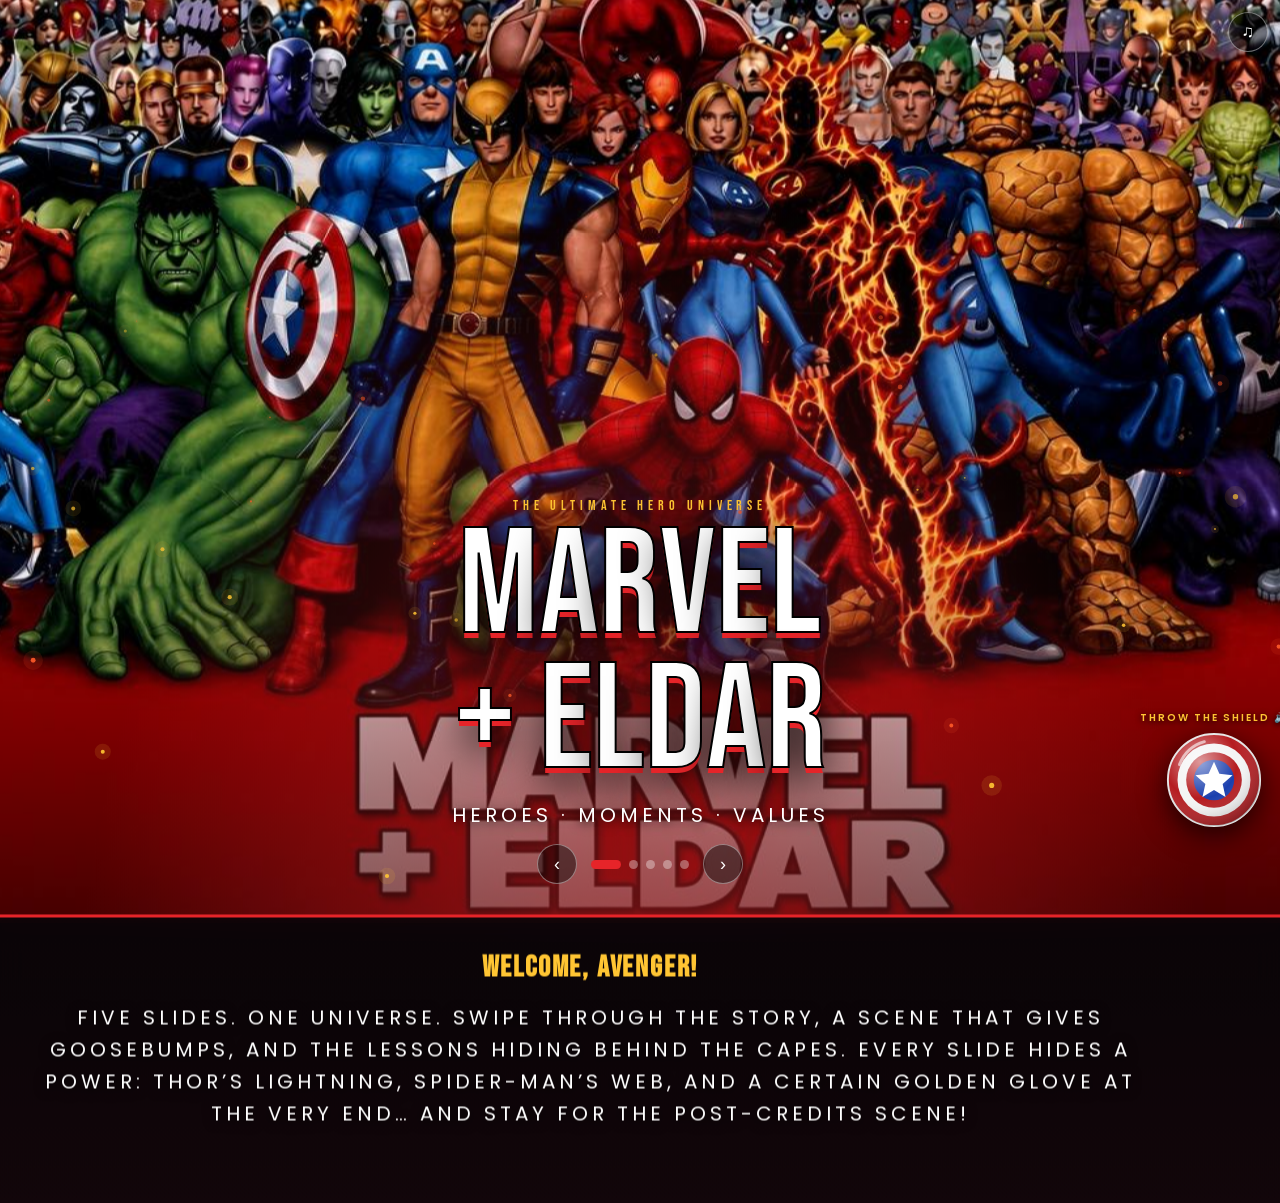
==== MARVEL_ELDAR.html @ 326a356b "Add upgraded MARVEL + ELDAR presentation - Intro wipe, letter-drop title and floating embers on the " ====
<!DOCTYPE html>
<html lang="en"><head><meta charset="utf-8">
<meta name="viewport" content="width=device-width, initial-scale=1, viewport-fit=cover">
<title>MARVEL + ELDAR</title>
<link href="https://fonts.googleapis.com/css2?family=Bebas+Neue&family=Poppins:wght@400;600&display=swap" rel="stylesheet">
<style>
:root{--red:#e62429;--gold:#ffc533;--bg:#0a0508}
*{box-sizing:border-box;margin:0}
html,body{height:100%;overflow:hidden;background:var(--bg);color:#fff;font-family:Poppins,system-ui,sans-serif;-webkit-tap-highlight-color:transparent;user-select:none;-webkit-user-select:none}
.bg{position:fixed;inset:0;z-index:0;background:url([data-uri]) center/cover;transition:filter .8s,transform 1.2s,opacity .5s;transform:scale(1.05);animation:kb 14s ease-in-out infinite alternate}
@keyframes kb{from{background-position:45% 50%}to{background-position:55% 45%}}
.bg.dim{filter:blur(6px) brightness(.32) saturate(1.3);transform:scale(1.15)}
.bg::after{content:"";position:absolute;inset:0;background:radial-gradient(ellipse at 50% 120%,rgba(230,36,41,.55),transparent 60%),linear-gradient(transparent 60%,rgba(0,0,0,.6))}
#emb{position:fixed;inset:0;width:100%;height:100%;pointer-events:none;z-index:1;transition:opacity 2s}
#storm{position:fixed;inset:0;z-index:1;pointer-events:none;opacity:0;transition:opacity .7s;background:radial-gradient(ellipse at 50% -10%,rgba(60,110,190,.45),rgba(2,6,18,.88) 70%)}
#storm.on{opacity:1;animation:stf 2.2s infinite}
@keyframes stf{0%,100%{filter:brightness(1)}7%{filter:brightness(2.4)}9%{filter:brightness(1)}12%{filter:brightness(1.8)}14%{filter:brightness(1)}}
.slide{position:absolute;inset:0;z-index:2;padding:calc(env(safe-area-inset-top,0px) + 28px) 22px calc(env(safe-area-inset-bottom,0px) + 70px);display:flex;flex-direction:column;justify-content:center;opacity:0;pointer-events:none;transform:translateX(60px) scale(.97);transition:.6s cubic-bezier(.2,.8,.2,1)}
.slide.on{opacity:1;pointer-events:auto;transform:none}
.slide.past{transform:translateX(-60px) scale(.97)}
.tag{font-family:'Bebas Neue',Impact,sans-serif;letter-spacing:.35em;color:var(--gold);font-size:14px;margin-bottom:6px}
h1,h2{font-family:'Bebas Neue',Impact,sans-serif;font-weight:400;line-height:.9;text-shadow:0 4px 30px rgba(0,0,0,.7)}
h2{font-size:clamp(46px,9vw,96px);background:linear-gradient(90deg,#fff,var(--gold));-webkit-background-clip:text;background-clip:text;color:transparent}
.slide.on h2{animation:hin .9s cubic-bezier(.2,1.2,.3,1) both}
@keyframes hin{from{opacity:0;letter-spacing:.3em;filter:blur(8px)}}
.hero{align-items:center;text-align:center;justify-content:flex-end}
.hero .tag{animation:up .8s 2.2s both}
.hero h1{font-size:clamp(54px,13vw,150px);color:#fff;-webkit-text-stroke:2px #000;text-shadow:0 6px 0 var(--red),0 14px 40px #000;animation:glow 3s infinite}
@keyframes glow{50%{text-shadow:0 6px 0 var(--red),0 0 60px rgba(255,197,51,.8)}}
.ltr{display:inline-block;animation:drop .8s cubic-bezier(.2,1.5,.4,1) both}
@keyframes drop{from{opacity:0;transform:translateY(-140px) rotate(-14deg) scale(1.7)}}
.hero p{margin-top:10px;font-size:clamp(14px,2.4vw,20px);letter-spacing:.2em;text-transform:uppercase;text-shadow:0 2px 12px #000;animation:up .8s 2.4s both}
.cards{display:grid;grid-template-columns:repeat(auto-fit,minmax(200px,1fr));gap:12px;margin-top:18px;max-width:1000px;overflow-y:auto;max-height:46vh}
.card{background:rgba(255,255,255,.08);border:1px solid rgba(255,255,255,.2);backdrop-filter:blur(10px);-webkit-backdrop-filter:blur(10px);border-radius:16px;padding:14px 16px}
.slide.on .card{animation:up .7s both}
.slide.on .card:nth-child(2){animation-delay:.12s}.slide.on .card:nth-child(3){animation-delay:.24s}
.card b{display:block;font-family:'Bebas Neue',Impact,sans-serif;font-size:26px;color:var(--gold);letter-spacing:.05em}
.card span{font-size:14px;line-height:1.45;color:#e8e8ee}
@keyframes up{from{opacity:0;transform:translateY(24px)}}
.tool{position:absolute;right:18px;bottom:calc(env(safe-area-inset-bottom,0px) + 72px);width:96px;height:96px;perspective:600px;background:none;border:0;padding:0;cursor:pointer;z-index:5;animation:pulse 2s infinite}
.tool svg{width:100%;height:100%;display:block;transition:transform 1.2s cubic-bezier(.3,1.4,.5,1),filter .6s;filter:drop-shadow(0 8px 14px rgba(0,0,0,.7))}
.tool.sh.spin svg{transform:rotateY(1080deg) scale(1.1)}
.tool.ham svg{animation:wig 1.6s infinite}@keyframes wig{50%{transform:rotate(-14deg)}}
.tool.ham.raise svg{animation:none;transform:translateY(-46px) scale(1.15);filter:drop-shadow(0 0 22px #8fd8ff) drop-shadow(0 0 50px #3a8cff)}
.tool.big{right:50%;transform:translateX(50%);width:150px;height:150px;bottom:calc(env(safe-area-inset-bottom,0px) + 90px)}
.tool.big.glow svg{animation:gg .35s infinite}@keyframes gg{0%,100%{filter:drop-shadow(0 0 30px #ffc533) drop-shadow(0 0 60px #a43bff);transform:translate(0)}25%{transform:translate(-3px,2px)}50%{filter:drop-shadow(0 0 50px #fff) drop-shadow(0 0 90px #ff3b3b);transform:translate(3px,-2px)}75%{transform:translate(-2px,-2px)}}
.st{transform-box:fill-box;transform-origin:center;transition:transform .35s cubic-bezier(.3,1.8,.5,1)}
.st.lit{filter:url(#sg);transform:scale(1.55)}
.tool i{position:absolute;left:50%;top:-22px;transform:translateX(-50%);white-space:nowrap;font:normal 600 10px Poppins,sans-serif;letter-spacing:.2em;color:var(--gold);text-shadow:0 1px 6px #000}
@keyframes pulse{50%{filter:drop-shadow(0 0 18px rgba(255,197,51,.8))}}
.more{position:absolute;left:0;right:0;bottom:0;padding:26px 24px calc(env(safe-area-inset-bottom,0px) + 74px);background:linear-gradient(180deg,rgba(10,5,8,.88),#12060a);border-top:3px solid var(--red);backdrop-filter:blur(14px);-webkit-backdrop-filter:blur(14px);transform:translateY(105%);transition:transform .8s cubic-bezier(.2,.9,.3,1);z-index:4;font-size:clamp(14px,2.2vw,19px);line-height:1.6;max-height:62vh;overflow-y:auto}
.more.open{transform:none}
.more strong{display:block;font-family:'Bebas Neue',Impact,sans-serif;font-size:30px;color:var(--gold);letter-spacing:.06em;margin-bottom:6px;padding-right:100px}
.more p{padding-right:100px}
.slide.elec h2{background:linear-gradient(90deg,#8fd8ff,#fff,#ffe14a,#8fd8ff);background-size:200% 100%;-webkit-background-clip:text;background-clip:text;color:transparent;animation:zc 1s linear infinite}
@keyframes zc{to{background-position:200% 0}}
.slide.elec .card b,.slide.elec .card span,.slide.elec .more p,.slide.elec .more strong,.slide.elec .tag{color:#9fe0ff;text-shadow:0 0 8px #3aa8ff,0 0 20px #ffe14a;animation:fl .12s infinite alternate}
@keyframes fl{to{color:#fff4a0}}
.slide.elec .card{border-color:#6cc8ff;box-shadow:0 0 24px rgba(80,180,255,.55)}
nav{position:fixed;left:0;right:0;bottom:calc(env(safe-area-inset-bottom,0px) + 16px);display:flex;justify-content:center;align-items:center;gap:14px;z-index:9}
nav button.a{width:40px;height:40px;border-radius:50%;border:1px solid rgba(255,255,255,.4);background:rgba(0,0,0,.45);color:#fff;font-size:18px}
.dots{display:flex;gap:8px}.dots u{width:9px;height:9px;border-radius:9px;background:rgba(255,255,255,.35);transition:.4s}.dots u.on{width:30px;background:var(--red)}
#mus{position:fixed;top:calc(env(safe-area-inset-top,0px) + 12px);right:12px;z-index:40;width:40px;height:40px;border-radius:50%;border:1px solid rgba(255,255,255,.4);background:rgba(0,0,0,.45);color:#fff;font-size:17px}
#mus.off{opacity:.45}
#fx{position:fixed;inset:0;width:100%;height:100%;pointer-events:none;z-index:20}
#pc{position:fixed;inset:0;width:100%;height:100%;pointer-events:none;z-index:36}
.bolt{animation:bf .7s both}@keyframes bf{0%,30%,60%{opacity:1}15%,45%{opacity:.25}100%{opacity:0}}
#flash{position:fixed;inset:0;background:#fff;opacity:0;pointer-events:none;z-index:21}
.fly{position:fixed;left:0;top:0;z-index:15;pointer-events:none;filter:drop-shadow(0 0 16px rgba(255,255,255,.55)) drop-shadow(0 10px 20px rgba(0,0,0,.6))}
.fly svg{width:100%;height:100%;display:block}
.ring{position:fixed;width:40px;height:40px;margin:-20px 0 0 -20px;border-radius:50%;border:5px solid #fff;box-shadow:0 0 40px #ffc533,inset 0 0 30px #a43bff;pointer-events:none;z-index:23}
#intro{position:fixed;inset:0;z-index:50;background:var(--red);pointer-events:none;clip-path:inset(0 0 0 0);animation:wipe 1s .5s cubic-bezier(.7,0,.3,1) forwards;display:flex;align-items:center;justify-content:center}
#intro span{font:400 clamp(60px,16vw,180px)/1 'Bebas Neue',Impact,sans-serif;color:#fff;letter-spacing:.02em;animation:ish .5s both}
@keyframes ish{from{opacity:0;transform:scale(1.4)}}
@keyframes wipe{to{clip-path:inset(0 0 0 100%)}}
#void{position:fixed;inset:0;background:#fff;opacity:0;pointer-events:none;transition:opacity 2.5s;z-index:30;display:flex;flex-direction:column;align-items:center;justify-content:center;text-align:center;color:#111;padding:24px}
#void.show{opacity:1;pointer-events:auto}
#void h3{font:400 clamp(44px,11vw,110px)/.95 'Bebas Neue',Impact,sans-serif;letter-spacing:.05em;opacity:0}
#void p{margin-top:22px;font:600 clamp(14px,3vw,24px) Poppins,sans-serif;letter-spacing:.25em;text-transform:uppercase;opacity:0}
#void em{font-style:normal;color:var(--red)}
#void small{margin-top:40px;font:12px Poppins,sans-serif;letter-spacing:.3em;color:#2a9a52;opacity:0}
#void.show h3{animation:fi 2s 1.8s forwards}#void.show p{animation:fi 2s 3s forwards}#void.show small{animation:fi 1.5s 5s forwards,blink 1.2s 6.5s infinite}
@keyframes fi{to{opacity:1}}
@keyframes blink{50%{opacity:.3}}
#loki{position:fixed;inset:0;z-index:35;display:flex;flex-direction:column;align-items:center;justify-content:center;gap:12px;text-align:center;padding:calc(env(safe-area-inset-top,0px) + 18px) 16px calc(env(safe-area-inset-bottom,0px) + 18px);background:radial-gradient(ellipse at 50% 40%,#0f4224,#03140b 60%,#000);opacity:0;pointer-events:none;transition:opacity 1.4s}
#loki.show{opacity:1;pointer-events:auto}
.lk-tag{font:400 15px 'Bebas Neue',Impact,sans-serif;letter-spacing:.45em;color:#ffd75a;opacity:0}
#loki h3{position:relative;font:400 clamp(38px,9vw,84px)/.9 'Bebas Neue',Impact,sans-serif;letter-spacing:.04em;color:#7dff9e;text-shadow:0 0 20px #19c45a,0 0 50px #0a8a3a;opacity:0}
.glitch::before,.glitch::after{content:attr(data-t);position:absolute;left:0;top:0;width:100%}
.glitch::before{color:#ffd75a;clip-path:inset(0 0 58% 0);animation:g1 1.7s infinite steps(1)}
.glitch::after{color:#00ffa6;clip-path:inset(55% 0 0 0);animation:g2 1.3s infinite steps(1)}
@keyframes g1{0%,100%{transform:none}20%{transform:translate(-5px,1px)}40%{transform:translate(4px,-1px)}60%{transform:none}}
@keyframes g2{0%,100%{transform:none}30%{transform:translate(5px,0)}50%{transform:translate(-4px,1px)}70%{transform:none}}
.frame{position:relative;width:min(86vw,56vh);aspect-ratio:1/1;border-radius:20px;padding:4px;background:linear-gradient(135deg,#ffd75a,#1fbf5a,#0b5d2a,#ffd75a);background-size:300% 300%;box-shadow:0 0 40px rgba(40,220,110,.6);cursor:pointer;opacity:0}
.frame img{width:100%;height:100%;object-fit:cover;border-radius:16px;display:block;pointer-events:none}
#loki.show .lk-tag{animation:fi 1s .4s forwards}
#loki.show h3{animation:fi .8s .9s forwards}
#loki.show .frame{animation:mat 2.6s 1.4s both,lf 3.2s 4s ease-in-out infinite,bgm 6s linear infinite}
@keyframes mat{0%{opacity:0;filter:blur(26px) brightness(3) hue-rotate(80deg);transform:scale(1.25) rotate(-4deg)}35%{opacity:1}55%{filter:blur(0) brightness(1.7) hue-rotate(30deg);transform:scale(.96)}68%{filter:hue-rotate(-30deg) brightness(1.3);transform:translateX(8px) skewX(-4deg)}74%{transform:translateX(-8px) skewX(4deg)}80%{transform:none}100%{opacity:1;filter:none;transform:none}}
@keyframes lf{0%,100%{opacity:1;transform:none}50%{opacity:1;transform:translateY(-8px);box-shadow:0 0 80px rgba(60,255,140,.9)}}
@keyframes bgm{to{background-position:300% 300%}}
.lk-cap{font:600 12px Poppins,sans-serif;letter-spacing:.25em;color:#a9f5c1;opacity:0}
#loki button{border:1px solid #2f8f55;background:rgba(0,0,0,.4);color:#9fe8b8;padding:8px 18px;border-radius:30px;font:12px Poppins,sans-serif;letter-spacing:.15em;opacity:0}
#loki.show .lk-cap{animation:fi 1s 4.2s forwards}
#loki.show button{animation:fi 1s 5s forwards}
</style></head><body>
<div id="intro"><span>MARVEL + ELDAR</span></div>
<div class="bg" id="bg"></div>
<canvas id="emb"></canvas>
<div id="storm"></div>

<svg width="0" height="0" style="position:absolute"><defs>
<linearGradient id="mt" x1="0" y1="0" x2="0" y2="1"><stop offset="0" stop-color="#f4f7fa"/><stop offset=".35" stop-color="#b8c1cc"/><stop offset=".6" stop-color="#7d8896"/><stop offset="1" stop-color="#3f4753"/></linearGradient>
<linearGradient id="gd" x1="0" y1="0" x2="1" y2="1"><stop offset="0" stop-color="#fff2b0"/><stop offset=".3" stop-color="#ffd24a"/><stop offset=".65" stop-color="#d79a16"/><stop offset="1" stop-color="#8a5a08"/></linearGradient>
<linearGradient id="rg" x1="0" y1="0" x2="1" y2="1"><stop offset="0" stop-color="#ff3a42"/><stop offset="1" stop-color="#a00c13"/></linearGradient>
<radialGradient id="shl" cx=".35" cy=".3" r=".8"><stop offset="0" stop-color="#fff" stop-opacity=".55"/><stop offset=".5" stop-color="#fff" stop-opacity="0"/><stop offset="1" stop-color="#000" stop-opacity=".35"/></radialGradient>
<filter id="sg" x="-200%" y="-200%" width="500%" height="500%"><feGaussianBlur stdDeviation="2.5" result="b"/><feMerge><feMergeNode in="b"/><feMergeNode in="b"/><feMergeNode in="SourceGraphic"/></feMerge></filter>
<symbol id="sh" viewBox="0 0 100 100"><circle cx="50" cy="50" r="48" fill="#b51c20" stroke="#e6e6e6" stroke-width="2"/><circle cx="50" cy="50" r="38" fill="#f4f4f4"/><circle cx="50" cy="50" r="29" fill="#b51c20"/><circle cx="50" cy="50" r="21" fill="#1a3fae"/><path d="M50 31l5.6 12.6 13.7 1.4-10.3 9.2 3 13.5L50 60.5 38 67.7l3-13.5-10.3-9.2 13.7-1.4z" fill="#fff"/><circle cx="50" cy="50" r="48" fill="url(#shl)"/><path d="M14 34A40 40 0 0 1 40 10" stroke="#fff" stroke-width="3" stroke-linecap="round" fill="none" opacity=".6"/></symbol>
</defs></svg>
<svg id="fx"><defs><filter id="bl" x="-50%" y="-50%" width="200%" height="200%"><feGaussianBlur stdDeviation="5"/></filter></defs></svg>
<canvas id="pc"></canvas><div id="flash"></div>

<section class="slide hero on">
  <div class="tag">THE ULTIMATE HERO UNIVERSE</div>
  <h1>MARVEL<br>+ ELDAR</h1>
  <p>Heroes · Moments · Values</p>
  <button class="tool sh" data-k="shield" aria-label="Shield"><i>THROW THE SHIELD 🔊</i><svg viewBox="0 0 100 100"><use href="#sh"/></svg></button>
  <div class="more"><strong>Welcome, Avenger!</strong><p>Five slides. One universe. Swipe through the story, a scene that gives goosebumps, and the lessons hiding behind the capes. Every slide hides a power: Thor’s lightning, Spider-Man’s web, and a certain golden glove at the very end… And stay for the post-credits scene!</p></div>
</section>

<section class="slide">
  <div class="tag">SLIDE 01 · THOR’S HAMMER</div><h2>THE STORY</h2>
  <div class="cards">
    <div class="card"><b>The Spark</b><span>Billionaire Tony Stark builds a suit of armor and a new age of heroes begins.</span></div>
    <div class="card"><b>The Assembly</b><span>Iron Man, Thor, Hulk and Captain America unite against Loki. The Avengers are born.</span></div>
    <div class="card"><b>The Titan</b><span>Thanos hunts the six Infinity Stones and with one snap, half of all life turns to dust.</span></div>
  </div>
  <button class="tool ham" data-k="hammer" aria-label="Hammer"><i>CALL THE LIGHTNING ⚡</i><svg viewBox="0 0 100 100"><g transform="rotate(-32 50 50)">
    <path d="M50 92q-12 3-8 11" stroke="#3a2210" stroke-width="2.5" fill="none"/>
    <rect x="44.5" y="40" width="11" height="50" rx="3" fill="#6b3f1d"/>
    <g stroke="#2b1708" stroke-width="1.6"><path d="M44.5 48l11 4M44.5 54l11 4M44.5 60l11 4M44.5 66l11 4M44.5 72l11 4M44.5 78l11 4"/></g>
    <rect x="47" y="40" width="2.5" height="46" fill="#a26a3a" opacity=".5"/>
    <rect x="42" y="84" width="16" height="8" rx="3" fill="url(#mt)" stroke="#333"/>
    <rect x="10" y="8" width="80" height="36" rx="5" fill="url(#mt)" stroke="#22272f" stroke-width="2"/>
    <rect x="10" y="8" width="11" height="36" rx="4" fill="#59626f" opacity=".75"/><rect x="79" y="8" width="11" height="36" rx="4" fill="#59626f" opacity=".75"/>
    <rect x="22" y="11" width="56" height="5" rx="2" fill="#fff" opacity=".5"/>
    <g fill="none" stroke="#353c48" stroke-width="1.6"><circle cx="50" cy="26" r="9.5"/><circle cx="50" cy="26" r="4"/><path d="M50 16.5v19M41.5 21.5l17 9M58.5 21.5l-17 9"/><circle cx="31" cy="26" r="4.5"/><circle cx="69" cy="26" r="4.5"/></g>
  </g></svg></button>
  <div class="more"><strong>The Final Chapter</strong><p>Five years later, the survivors dive through time to steal back the stones and undo the Snap. One epic battle ends the Infinity Saga, but the heroes’ story never really ends.</p></div>
</section>

<section class="slide">
  <div class="tag">SLIDE 02 · SPIDER-MAN</div><h2>MY FAVORITE SCENE</h2>
  <div class="cards">
    <div class="card"><b>“Avengers… Assemble.”</b><span>Captain America stands alone against an entire army, and then portals tear open.</span></div>
    <div class="card"><b>Every Hero Returns</b><span>Thor, Black Panther, Spider-Man, Doctor Strange and dozens more charge in together.</span></div>
    <div class="card"><b>Why It Sticks</b><span>Ten years of stories pay off in one unforgettable moment.</span></div>
  </div>
  <button class="tool" data-k="spider" aria-label="Web"><i>SHOOT A WEB 🕸️</i><svg viewBox="0 0 100 100">
    <rect x="29" y="82" width="42" height="18" rx="4" fill="#1a3fae"/><path d="M29 90h42" stroke="#0e2575" stroke-width="1.5"/>
    <rect x="15" y="44" width="12" height="27" rx="6" fill="url(#rg)" transform="rotate(-26 21 58)"/>
    <rect x="30" y="5" width="11" height="44" rx="5.5" fill="url(#rg)"/>
    <rect x="60" y="13" width="10.5" height="36" rx="5.2" fill="url(#rg)"/>
    <rect x="27" y="40" width="46" height="36" rx="13" fill="url(#rg)"/>
    <rect x="41.5" y="37" width="9" height="16" rx="4.5" fill="#86070e"/><rect x="51" y="37" width="9" height="16" rx="4.5" fill="#86070e"/>
    <g stroke="#1c0002" stroke-width=".9" fill="none" opacity=".85"><path d="M50 64L28 46M50 64L35.5 8M50 64L65 16M50 64L73 52M50 64L30 74M50 64L70 74"/><path d="M36 54q14-6 28 0M33 44q17-9 34 0M35.5 30q4-2 6 0M60 32q5-2 10 0M35.5 18q3-1 5 0M61 22q4-1 9 0"/></g>
    <rect x="26" y="72" width="48" height="12" rx="4" fill="url(#mt)" stroke="#4a515c"/><rect x="45" y="66" width="10" height="8" rx="2" fill="#8e96a3" stroke="#3a3f47"/><circle cx="50" cy="70" r="2" fill="#222"/>
  </svg></button>
  <div class="more"><strong>Pure Goosebumps</strong><p>You feel the whole universe at once: every loss, every friendship, every promise. It’s not just a battle scene. It’s the moment you realize nobody fights alone, and that is exactly why it stays in your heart.</p></div>
</section>

<section class="slide">
  <div class="tag">SLIDE 03 · CAPTAIN AMERICA</div><h2>VALUES THAT MATTER</h2>
  <div class="cards">
    <div class="card"><b>Teamwork</b><span>Even the strongest hero is stronger with friends beside them.</span></div>
    <div class="card"><b>Sacrifice</b><span>Real heroes give up something precious so others can live.</span></div>
    <div class="card"><b>Hope</b><span>When everything looks lost, you stand up and try again.</span></div>
  </div>
  <button class="tool sh" data-k="shield" aria-label="Shield"><i>THROW THE SHIELD 🔊</i><svg viewBox="0 0 100 100"><use href="#sh"/></svg></button>
  <div class="more"><strong>Be Your Own Hero</strong><p>Powers don’t make a hero. Choices do. Being brave, kind and loyal when it’s hard is the real superpower, and anyone can have it. Even you, Eldar.</p></div>
</section>

<section class="slide">
  <div class="tag">FINAL SLIDE · THE INFINITY GAUNTLET</div><h2>THE FINAL SNAP</h2>
  <div class="cards"><div class="card"><b>Perfectly balanced</b><span>Six stones. One glove. One snap. Are you ready to see what happens?</span></div></div>
  <button class="tool big" data-k="snap" aria-label="Snap"><i>SNAP IT 🫰</i><svg viewBox="0 0 100 100">
    <rect x="22" y="79" width="56" height="18" rx="4" fill="#1a3fae" stroke="url(#gd)" stroke-width="3"/><path d="M26 88h48" stroke="#0e2575" stroke-width="2"/>
    <rect x="8" y="42" width="14" height="30" rx="6.5" fill="url(#gd)" stroke="#7a4d06" transform="rotate(-25 15 57)"/>
    <rect x="25" y="10" width="11" height="34" rx="5.5" fill="url(#gd)" stroke="#7a4d06"/>
    <rect x="38" y="3" width="11" height="41" rx="5.5" fill="url(#gd)" stroke="#7a4d06"/>
    <rect x="51" y="5" width="11" height="39" rx="5.5" fill="url(#gd)" stroke="#7a4d06"/>
    <rect x="64" y="13" width="11" height="31" rx="5.5" fill="url(#gd)" stroke="#7a4d06"/>
    <g stroke="#8a5a08" stroke-width="1.2" opacity=".8"><path d="M26 22h9M26 32h9M39 16h9M39 28h9M52 18h9M52 30h9M65 24h9M65 34h9"/></g>
    <rect x="24" y="38" width="52" height="44" rx="12" fill="url(#gd)" stroke="#7a4d06" stroke-width="2"/>
    <path d="M30 42h40M50 52v26M34 76q16 6 32 0" stroke="#9a6a10" stroke-width="1.4" fill="none"/>
    <rect x="28" y="39.5" width="44" height="3" rx="1.5" fill="#fff6c8" opacity=".6"/>
    <circle class="st" cx="34" cy="50" r="4.6" fill="#2f8cff"/><circle class="st" cx="66" cy="50" r="4.6" fill="#ff3b3b"/><circle class="st" cx="38" cy="70" r="4.6" fill="#ff9a1f"/><circle class="st" cx="62" cy="70" r="4.6" fill="#35d16b"/><circle class="st" cx="50" cy="44" r="4.6" fill="#ffe14a"/><circle class="st" cx="50" cy="61" r="6.2" fill="#a43bff"/>
    <g fill="#fff" opacity=".7"><circle cx="32.6" cy="48.6" r="1.3"/><circle cx="64.6" cy="48.6" r="1.3"/><circle cx="36.6" cy="68.6" r="1.3"/><circle cx="60.6" cy="68.6" r="1.3"/><circle cx="48.6" cy="42.6" r="1.3"/><circle cx="48" cy="59" r="1.8"/></g>
  </svg></button>
</section>

<nav><button class="a" id="pv">‹</button><div class="dots" id="dots"></div><button class="a" id="nx">›</button></nav>
<button id="mus" aria-label="Music">♫</button>

<div id="void"><h3>THANK YOU<br>FOR WATCHING</h3><p>from Eldar Nurpeisov <em>+ MARVEL</em></p><small>TAP FOR THE POST-CREDITS SCENE…</small></div>

<div id="loki">
  <div class="lk-tag">POST-CREDITS SCENE</div>
  <h3 class="glitch" data-t="BUT WAIT…">BUT WAIT…</h3>
  <div class="frame" id="lkf"><img src="[data-uri]" alt="Loki with a glowing heart"></div>
  <div class="lk-cap">TAP THE PHOTO 💚</div>
  <button onclick="location.reload()">↺ REPLAY</button>
</div>

<script>
/* ================= AUDIO ENGINE ================= */
var NS='http://www.w3.org/2000/svg',AC,MST,REV,MUS,NB;
function A(){
  if(!AC){AC=new(window.AudioContext||window.webkitAudioContext)();
    var cp=AC.createDynamicsCompressor();cp.threshold.value=-12;cp.knee.value=10;cp.ratio.value=5;cp.attack.value=.003;cp.release.value=.25;cp.connect(AC.destination);
    MST=AC.createGain();MST.gain.value=.85;MST.connect(cp);
    REV=AC.createConvolver();REV.buffer=impulse(3,2.6);REV.connect(MST);
    MUS=AC.createGain();MUS.gain.value=0;MUS.connect(MST);
    var n=AC.sampleRate*2;NB=AC.createBuffer(1,n,AC.sampleRate);var x=NB.getChannelData(0);for(var i=0;i<n;i++)x[i]=Math.random()*2-1}
  if(AC.state==='suspended')AC.resume();return AC}
function impulse(d,k){var n=AC.sampleRate*d|0,b=AC.createBuffer(2,n,AC.sampleRate);for(var c=0;c<2;c++){var x=b.getChannelData(c);for(var i=0;i<n;i++)x[i]=(Math.random()*2-1)*Math.pow(1-i/n,k)}return b}
function route(v,o){v.connect(o.mus?MUS:MST);if(o.rev){var r=AC.createGain();r.gain.value=o.rev;v.connect(r);r.connect(REV)}}
function env(p,t,g,a,d){p.setValueAtTime(.0001,t);p.exponentialRampToValueAtTime(g,t+a);p.exponentialRampToValueAtTime(.0001,t+Math.max(d,a+.01))}
function tone(type,f0,f1,d,g,t0,o){o=o||{};var a=A(),t=Math.max(a.currentTime,a.currentTime+(t0||0)),s=a.createOscillator(),v=a.createGain(),n=s;
  s.type=type;s.frequency.setValueAtTime(f0,t);s.frequency.exponentialRampToValueAtTime(f1,t+d);if(o.det)s.detune.value=o.det;
  if(o.lp){var f=a.createBiquadFilter();f.type='lowpass';f.frequency.value=o.lp;f.Q.value=o.q||.7;s.connect(f);n=f}
  n.connect(v);env(v.gain,t,g,o.att||.004,d);route(v,o);s.start(t);s.stop(t+d+.05)}
function noise(type,f0,f1,d,g,t0,o){o=o||{};var a=A(),t=a.currentTime+(t0||0),s=a.createBufferSource(),f=a.createBiquadFilter(),v=a.createGain();
  s.buffer=NB;s.loop=true;f.type=type;f.Q.value=o.q||.8;f.frequency.setValueAtTime(f0,t);f.frequency.exponentialRampToValueAtTime(f1,t+d);
  s.connect(f);f.connect(v);env(v.gain,t,g,o.att||.004,d);route(v,o);s.start(t,Math.random()*1.5);s.stop(t+d+.05)}
var SND={
  clang:function(k){k=k||1;[[412,2.6,.22],[1061,2,.16],[1893,1.6,.12],[2803,1.2,.09],[3711,.9,.07],[5130,.6,.05]].forEach(function(p){tone('sine',p[0]*k,p[0]*k*.996,p[1],p[2],0,{rev:.45})});
    noise('highpass',4000,9000,.06,.5,0);noise('bandpass',1800,900,.25,.25,0,{q:3});tone('triangle',160,70,.35,.4,0)},
  ping:function(i){SND.clang(.85+i*.17);noise('highpass',7000,3000,.04,.6,0)},
  throwS:function(){noise('bandpass',300,2600,.45,.55,0,{q:4,att:.15});noise('bandpass',2600,400,1,.4,.45,{q:4,att:.2})},
  whoosh:function(){noise('bandpass',350,2600,.5,.32,0,{q:1.8,att:.18,rev:.2})},
  charge:function(){tone('sawtooth',55,520,1.1,.13,0,{lp:1800,att:.8});tone('sawtooth',56,530,1.1,.11,0,{lp:1800,att:.8,det:14});noise('bandpass',800,6000,1.1,.18,0,{q:6,att:.8})},
  crack:function(){noise('highpass',2500,9000,.09,1,0);for(var i=0;i<14;i++)noise('bandpass',1500+Math.random()*5000,800,.04,.25+Math.random()*.5,Math.random()*.45,{q:2});tone('square',120,40,.15,.3,0,{lp:900})},
  thunder:function(){SND.crack();noise('lowpass',1400,70,3.6,1,.06,{rev:.6,att:.02});noise('lowpass',500,50,3,.8,.45,{att:.3});noise('lowpass',300,40,2.5,.6,1.3,{att:.4});tone('sine',58,28,2.6,.9,.05)},
  zap:function(){for(var i=0;i<12;i++)tone('sawtooth',300+Math.random()*2200,120,.05,.12,i*.035,{lp:4000})},
  thwip:function(t0){t0=t0||0;noise('bandpass',4200,700,.17,.9,t0,{q:2.5});tone('sine',1500,260,.11,.18,t0);noise('highpass',3000,6000,.03,.4,t0)},
  splat:function(t0){noise('lowpass',1800,300,.18,.7,t0||0);tone('sine',220,90,.12,.3,t0||0)},
  chime:function(f,t0){t0=t0||0;tone('sine',f,f,1.6,.18,t0,{rev:.8});tone('triangle',f*2,f*2,1,.07,t0,{rev:.8});tone('sine',f*3.01,f*3.01,.6,.04,t0,{rev:.8})},
  riser:function(d){noise('bandpass',200,5000,d,.35,0,{q:3,att:d*.9,rev:.4});tone('sawtooth',55,220,d,.14,0,{lp:1200,att:d*.9})},
  snap:function(){noise('highpass',2800,9000,.025,1.2,0);tone('square',2600,500,.035,.35,0);
    var b=.18;tone('sine',75,24,2.4,1,b);noise('lowpass',2200,50,2.8,1,b,{rev:.9,att:.01});tone('sawtooth',110,30,1.2,.25,b,{lp:400})},
  wind:function(){noise('bandpass',900,180,4.5,.4,0,{q:5,att:.8,rev:.5});noise('bandpass',1700,500,4,.2,.5,{q:7,att:1})},
  loki:function(){[329.6,392,493.9,587.3,659.3,784,987.8].forEach(function(f,i){SND.chime(f,i*.11)});
    for(var i=0;i<24;i++)tone('sine',2000+Math.random()*4000,3000+Math.random()*3000,.15,.04,.8+i*.05,{rev:.9});
    tone('sawtooth',82.4,82.4,4,.09,0,{lp:500,att:1.5,rev:.5});tone('sawtooth',123.5,123.5,4,.06,0,{lp:600,att:1.5,det:8})},
  pop:function(){tone('sine',600,1400,.12,.25,0);SND.chime(1046.5,.05);SND.chime(1318.5,.15)}
};
/* epic background music (procedural) */
var BAR=2.4,CH=[[146.83,174.61,220],[116.54,146.83,174.61],[174.61,220,261.63],[130.81,164.81,196]],mOn=0,mT=0,mI=0,mTm,mPref=1,started=0;
function bar(t,ch){var r=t-AC.currentTime;
  ch.forEach(function(f){tone('sawtooth',f,f,BAR+.4,.03,r,{mus:1,lp:900,att:.8,det:-9,rev:.4});tone('sawtooth',f,f,BAR+.4,.03,r,{mus:1,lp:900,att:.8,det:9})});
  tone('triangle',ch[0]/2,ch[0]/2,BAR,.16,r,{mus:1,att:.05});
  [0,BAR/2,BAR*.75,BAR*.875].forEach(function(b,i){tone('sine',ch[0]/2,ch[0]*.37,.7,i?.22:.42,r+b,{mus:1});noise('lowpass',420,60,.4,i?.14:.28,r+b,{mus:1})});
  for(var i=0;i<8;i++){var f=ch[i%3]*(i>3?4:2);tone('triangle',f,f,.28,.03,r+i*BAR/8,{mus:1,rev:.4})}}
function sched(){while(mT<AC.currentTime+1.2){bar(mT,CH[mI%4]);mT+=BAR;mI++}}
function startMusic(){A();if(mOn)return;mOn=1;MUS.gain.cancelScheduledValues(AC.currentTime);MUS.gain.setTargetAtTime(.6,AC.currentTime,.6);mT=Math.max(mT,AC.currentTime+.1);sched();mTm=setInterval(sched,250)}
function stopMusic(f){if(!AC)return;mOn=0;clearInterval(mTm);MUS.gain.cancelScheduledValues(AC.currentTime);MUS.gain.setTargetAtTime(0,AC.currentTime,f||.3)}
var MB=document.getElementById('mus');
MB.onclick=function(e){e.stopPropagation();A();started=1;mPref=!mPref;MB.classList.toggle('off',!mPref);if(mPref&&!ended)startMusic();else stopMusic()};
document.addEventListener('pointerdown',function(e){if(started||e.target===MB)return;started=1;A();if(mPref)startMusic()},true);

/* ================= PARTICLES ================= */
var PC=document.getElementById('pc'),PX=PC.getContext('2d'),PS=[],pRun=0,W,H,DPR=Math.min(devicePixelRatio||1,2);
function rz(){W=innerWidth;H=innerHeight;PC.width=W*DPR;PC.height=H*DPR;PX.setTransform(DPR,0,0,DPR,0,0)}rz();addEventListener('resize',rz);
function emit(p){p.m=p.m||p.l;PS.push(p);if(!pRun){pRun=1;requestAnimationFrame(pl)}}
function heart(x,y,s){PX.beginPath();PX.moveTo(x,y+s*.3);PX.bezierCurveTo(x,y-s*.3,x-s,y-s*.3,x-s,y+s*.1);PX.bezierCurveTo(x-s,y+s*.6,x,y+s*.9,x,y+s*1.2);PX.bezierCurveTo(x,y+s*.9,x+s,y+s*.6,x+s,y+s*.1);PX.bezierCurveTo(x+s,y-s*.3,x,y-s*.3,x,y+s*.3);PX.fill()}
function star(x,y,s){PX.beginPath();PX.moveTo(x,y-s*2);PX.lineTo(x+s*.35,y-s*.35);PX.lineTo(x+s*2,y);PX.lineTo(x+s*.35,y+s*.35);PX.lineTo(x,y+s*2);PX.lineTo(x-s*.35,y+s*.35);PX.lineTo(x-s*2,y);PX.lineTo(x-s*.35,y-s*.35);PX.closePath();PX.fill()}
function pl(){PX.clearRect(0,0,W,H);
  for(var i=PS.length-1;i>=0;i--){var p=PS[i];if(p.d>0){p.d--;continue}
    if(--p.l<=0){PS.splice(i,1);continue}
    if(p.dr){p.vx*=p.dr;p.vy*=p.dr}p.vy+=p.g||0;p.x+=p.vx;p.y+=p.vy;
    PX.globalAlpha=Math.min(1,p.l/p.m*1.5)*(p.a||1);PX.globalCompositeOperation=p.add?'lighter':'source-over';PX.fillStyle=PX.strokeStyle=p.c;
    if(p.sh==='line'){PX.lineWidth=p.s;PX.lineCap='round';PX.beginPath();PX.moveTo(p.x,p.y);PX.lineTo(p.x-p.vx*(p.k||2),p.y-p.vy*(p.k||2));PX.stroke()}
    else if(p.sh==='heart')heart(p.x,p.y,p.s);
    else if(p.sh==='star')star(p.x,p.y,p.s*(.6+.4*Math.sin(p.l*.3)));
    else if(p.sh==='sq')PX.fillRect(p.x,p.y,p.s,p.s);
    else{PX.beginPath();PX.arc(p.x,p.y,p.s,0,7);PX.fill()}}
  PX.globalAlpha=1;
  if(PS.length)requestAnimationFrame(pl);else{pRun=0;PX.clearRect(0,0,W,H)}}
function sparks(x,y,c,n){for(var i=0;i<(n||24);i++){var a=Math.random()*6.283,v=3+Math.random()*7;emit({x:x,y:y,vx:Math.cos(a)*v,vy:Math.sin(a)*v,g:.18,dr:.95,l:28+Math.random()*24|0,s:1.5+Math.random()*1.5,c:c||'#ffe9a8',sh:'line',add:1,k:2.5})}}
/* embers on the background */
(function(){var cv=document.getElementById('emb'),x=cv.getContext('2d'),E=[];
  function sz(){cv.width=innerWidth;cv.height=innerHeight}sz();addEventListener('resize',sz);
  function ne(r){return{x:Math.random()*innerWidth,y:r?Math.random()*innerHeight:innerHeight+10,v:.4+Math.random()*1.4,s:.6+Math.random()*2.2,p:Math.random()*6.28,c:Math.random()<.6?'255,90,40':'255,197,51'}}
  for(var i=0;i<60;i++)E.push(ne(1));
  (function L(t){x.clearRect(0,0,cv.width,cv.height);x.globalCompositeOperation='lighter';
    E.forEach(function(e,i){e.y-=e.v;e.x+=Math.sin(t/900+e.p)*.4;if(e.y<-10){E[i]=ne();return}var a=Math.min(1,e.y/innerHeight*1.4);
      x.fillStyle='rgba('+e.c+','+(a*.8)+')';x.beginPath();x.arc(e.x,e.y,e.s,0,7);x.fill();
      x.fillStyle='rgba('+e.c+','+(a*.12)+')';x.beginPath();x.arc(e.x,e.y,e.s*4,0,7);x.fill()});
    requestAnimationFrame(L)})(0)})();

/* ================= SLIDES ================= */
var S=[].slice.call(document.querySelectorAll('.slide')),c=0,lock=0,sp=0,ended=0,D=document.getElementById('dots'),bg=document.getElementById('bg'),fx=document.getElementById('fx'),storm=document.getElementById('storm');
S.forEach(function(){D.appendChild(document.createElement('u'))});
(function(){var h=document.querySelector('.hero h1'),k=0;
  h.innerHTML=h.innerHTML.split('<br>').map(function(l){return l.split('').map(function(ch){return ch===' '?' ':'<span class="ltr" style="animation-delay:'+(1.2+(k++)*.09)+'s">'+ch+'</span>'}).join('')}).join('<br>')})();
setTimeout(function(){var i=document.getElementById('intro');if(i)i.remove()},1800);
function P(e){var r=e.getBoundingClientRect();return[r.left+r.width/2,r.top+r.height/2]}
function here(s){return S[c]===s&&!ended}
function go(n,q){
  if(lock||ended||n<0||n>=S.length||n===c&&q!==1)return;if(!q&&AC)SND.whoosh();c=n;sp=0;
  storm.classList.remove('on');
  S.forEach(function(s,i){
    s.classList.toggle('on',i===c);s.classList.toggle('past',i<c);s.classList.remove('elec');
    var m=s.querySelector('.more');if(m)m.classList.remove('open');
    var t=s.querySelector('.tool');if(t){t.classList.remove('spin','raise');t._b=0;var lb=t.querySelector('i');if(t.dataset.k==='spider')lb.textContent='SHOOT A WEB 🕸️'}
    [].forEach.call(s.querySelectorAll('.card'),function(k){k.style.cssText=''});
  });
  [].forEach.call(D.children,function(d,i){d.classList.toggle('on',i===c)});
  bg.classList.toggle('dim',c>0);
}
function flash(o){document.getElementById('flash').animate([{opacity:o||.9},{opacity:0}],{duration:500})}
function shake(s,k){k=k||1;s.animate([{transform:'translate(0)'},{transform:'translate('+(-9*k)+'px,'+(5*k)+'px)'},{transform:'translate('+(8*k)+'px,'+(-6*k)+'px)'},{transform:'translate('+(-5*k)+'px,'+(3*k)+'px)'},{transform:'translate(0)'}],{duration:380})}
function shock(p,col){var r=document.createElement('div');r.className='ring';r.style.left=p[0]+'px';r.style.top=p[1]+'px';if(col)r.style.boxShadow='0 0 40px '+col;document.body.appendChild(r);
  r.animate([{transform:'scale(0)',opacity:1},{transform:'scale(45)',opacity:0}],{duration:1000,easing:'cubic-bezier(.1,.7,.3,1)'}).onfinish=function(){r.remove()}}

/* lightning: midpoint displacement with branches */
function bpts(x1,y1,x2,y2,dp,o){if(dp<5){o.push([x2,y2]);return}var mx=(x1+x2)/2+(Math.random()-.5)*dp,my=(y1+y2)/2+(Math.random()-.5)*dp;bpts(x1,y1,mx,my,dp/2,o);bpts(mx,my,x2,y2,dp/2,o)}
function bolt(x1,y1,x2,y2,w){w=w||10;var L=Math.hypot(x2-x1,y2-y1),pts=[[x1,y1]];bpts(x1,y1,x2,y2,L*.3,pts);var ps=[pts];
  if(pts.length>8)for(var b=0;b<3;b++){var s=pts[2+Math.floor(Math.random()*(pts.length-6))],ang=Math.atan2(y2-y1,x2-x1)+(Math.random()-.5)*1.8,l=L*(.15+Math.random()*.25),bp=[s];bpts(s[0],s[1],s[0]+Math.cos(ang)*l,s[1]+Math.sin(ang)*l,l*.4,bp);ps.push(bp)}
  var g=document.createElementNS(NS,'g'),h='';g.setAttribute('class','bolt');
  ps.forEach(function(p,i){var d='M'+p.map(function(q){return q[0].toFixed(1)+' '+q[1].toFixed(1)}).join('L'),k=i?.45:1;
    h+='<path d="'+d+'" stroke="#4aa8ff" stroke-width="'+w*k+'" fill="none" opacity=".75" filter="url(#bl)" stroke-linejoin="round"/><path d="'+d+'" stroke="#fff" stroke-width="'+(w*.28*k)+'" fill="none" stroke-linejoin="round"/>'});
  g.innerHTML=h;fx.appendChild(g);setTimeout(function(){g.remove()},750)}
function rain(ms,s){var t0=Date.now(),iv=setInterval(function(){if(Date.now()-t0>ms||!here(s)){clearInterval(iv);return}
  for(var i=0;i<6;i++)emit({x:Math.random()*(W+200),y:-20,vx:-4,vy:17+Math.random()*7,l:55,s:1.2,c:'#a9d4ff',a:.5,sh:'line',k:1.6})},30)}

/* spider web */
function web(x1,y1,x2,y2,life){var g=document.createElementNS(NS,'g'),mx=(x1+x2)/2,my=(y1+y2)/2+Math.min(60,Math.hypot(x2-x1,y2-y1)*.08),h='';
  [[0,0,2.6],[2,-2,1.2],[-2,2,1.2]].forEach(function(o){h+='<path d="M'+(x1+o[0])+' '+(y1+o[1])+'Q'+(mx+o[0]*3)+' '+(my+o[1]*3)+' '+(x2+o[0])+' '+(y2+o[1])+'" stroke="#fff" stroke-width="'+o[2]+'" fill="none" stroke-linecap="round"/>'});
  g.innerHTML=h;g.style.filter='drop-shadow(0 0 4px #fff)';fx.appendChild(g);
  [].forEach.call(g.children,function(p){var L=p.getTotalLength();p.style.strokeDasharray=L;p.style.strokeDashoffset=L;p.getBoundingClientRect();p.style.transition='stroke-dashoffset .26s linear';p.style.strokeDashoffset=0});
  setTimeout(function(){g.style.transition='opacity .7s';g.style.opacity=0},life||700);setTimeout(function(){g.remove()},(life||700)+800)}
function net(x,y,life){var g=document.createElementNS(NS,'g'),n=10,R=[],h='';
  for(var i=0;i<n;i++){var a=i/n*6.283+Math.random()*.3,r=55+Math.random()*40;R.push([a,r]);h+='<line x1="'+x+'" y1="'+y+'" x2="'+(x+Math.cos(a)*r)+'" y2="'+(y+Math.sin(a)*r)+'"/>'}
  [.3,.55,.8].forEach(function(f){var d='';R.forEach(function(q,i){var nq=R[(i+1)%n],px=x+Math.cos(q[0])*q[1]*f,py=y+Math.sin(q[0])*q[1]*f,nx=x+Math.cos(nq[0])*nq[1]*f,ny=y+Math.sin(nq[0])*nq[1]*f,cx=x+((px+nx)/2-x)*.8,cy=y+((py+ny)/2-y)*.8;d+=(i?'':'M'+px+' '+py)+'Q'+cx+' '+cy+' '+nx+' '+ny});h+='<path d="'+d+'"/>'});
  g.innerHTML=h;g.setAttribute('stroke','#fff');g.setAttribute('fill','none');g.setAttribute('stroke-width','1.6');g.style.filter='drop-shadow(0 0 3px #fff)';g.style.transformBox='fill-box';g.style.transformOrigin='center';
  fx.appendChild(g);g.animate([{transform:'scale(0) rotate(-40deg)',opacity:0},{transform:'scale(1.1)',opacity:1,offset:.7},{transform:'scale(1)',opacity:1}],{duration:320,fill:'forwards'});
  setTimeout(function(){g.style.transition='opacity .6s';g.style.opacity=0},life||900);setTimeout(function(){g.remove()},(life||900)+700)}

/* shield throw (ricochets around the screen and returns) */
function throwShield(t,cb){var r=t.getBoundingClientRect(),z=r.width,f=document.createElement('div');
  f.className='fly';f.style.width=f.style.height=z+'px';f.innerHTML='<svg viewBox="0 0 100 100"><use href="#sh"/></svg>';document.body.appendChild(f);t.style.visibility='hidden';
  var pts=[[r.left,r.top],[W*.04,H*.2],[W-z*1.3-W*.03,H*.08],[W*.42,H*.48],[r.left,r.top]],dur=1700;
  f.animate(pts.map(function(p,i){return{transform:'translate('+p[0]+'px,'+p[1]+'px) rotate('+(i*900)+'deg) scale('+(i&&i<4?1.3:1)+')'}}),{duration:dur,easing:'linear'}).onfinish=function(){f.remove();t.style.visibility='';SND.clang();cb()};
  SND.throwS();
  [1,2,3].forEach(function(i){setTimeout(function(){var p=pts[i],x=p[0]+z/2,y=p[1]+z/2;sparks(x,y,'#fff3c4',26);shock([x,y],'#ffffff');SND.ping(i);shake(document.body,.6)},dur*i/4)})}

var ACT={
shield:function(s,t){var m=s.querySelector('.more');if(t._b)return;
  if(m.classList.contains('open')){m.classList.remove('open');SND.clang(.9);return}
  t._b=1;throwShield(t,function(){t._b=0;t.classList.remove('spin');void t.offsetWidth;t.classList.add('spin');var p=P(t);sparks(p[0],p[1],'#ffd36a',30);if(here(s))m.classList.add('open')})},
hammer:function(s,t){if(t._b)return;t._b=1;storm.classList.add('on');SND.charge();t.classList.add('raise');
  setTimeout(function(){if(!here(s))return;var h=P(t);bolt(h[0]+(Math.random()-.5)*120,-10,h[0],h[1]-40,16);SND.thunder();flash(.95);shake(document.body,1.4);sparks(h[0],h[1]-40,'#cfeaff',50)},800);
  setTimeout(function(){if(!here(s))return;var h=P(t),tg=[].slice.call(s.querySelectorAll('.card,h2'));SND.zap();
    tg.forEach(function(e,i){setTimeout(function(){var p=P(e);bolt(h[0],h[1]-40,p[0],p[1],10);sparks(p[0],p[1],'#bfe4ff',20)},i*130)});
    setTimeout(function(){if(!here(s))return;flash(.7);shake(s);s.classList.add('elec');s.querySelector('.more').classList.add('open');rain(5000,s)},tg.length*130)},1400);
  [0,1,2].forEach(function(k){setTimeout(function(){if(!here(s))return;var x=Math.random()*W;bolt(x,-10,x+(Math.random()-.5)*240,H*(.3+Math.random()*.3),7);SND.crack();flash(.35)},2700+k*1000)});
  setTimeout(function(){if(here(s)){storm.classList.remove('on');t.classList.remove('raise')}t._b=0},6200)},
spider:function(s,t){var r=t.getBoundingClientRect(),hx=r.left+r.width*.5,hy=r.top+r.height*.7;
  if(t._b)return;
  if(!sp){sp=1;t._b=1;var ks=[].slice.call(s.querySelectorAll('.card')),n=ks.length;
    ks.forEach(function(k,i){setTimeout(function(){var p=P(k);SND.thwip();web(hx,hy,p[0],p[1],(n-i)*280+500);setTimeout(function(){net(p[0],p[1],(n-i)*280+300);SND.splat()},260)},i*280)});
    setTimeout(function(){if(!here(s))return;SND.whoosh();
      ks.forEach(function(k){var p=P(k);k.style.animation='none';k.style.transition='transform .8s cubic-bezier(.6,0,.9,.4),opacity .8s';k.style.transform='translate('+(hx-p[0])+'px,'+(hy-p[1])+'px) scale(.05) rotate(200deg)';k.style.opacity=0});
      setTimeout(function(){sparks(hx,hy,'#ffffff',30);t._b=0},800);
      s.querySelector('.more').classList.add('open');t.querySelector('i').textContent='TAP AGAIN: SWING ➜'},n*280+650)}
  else{lock=1;SND.thwip();web(hx,hy,W+30,-30,400);setTimeout(function(){SND.whoosh();lock=0;go(c+1,2)},520)}},
snap:function(s,t){if(lock)return;lock=1;stopMusic(1.5);var st=t.querySelectorAll('.st'),cols=['#2f8cff','#ff3b3b','#ff9a1f','#35d16b','#ffe14a','#a43bff'],nt=[261.6,329.6,392,523.3,659.3,784];
  SND.riser(2.2);
  [].forEach.call(st,function(e,i){setTimeout(function(){e.classList.add('lit');var p=P(e);sparks(p[0],p[1],cols[i],26);shock(p,cols[i]);SND.chime(nt[i])},i*240)});
  setTimeout(function(){t.classList.add('glow');shake(s)},1500);
  setTimeout(function(){SND.snap();flash(1);var p=P(t);shock(p);setTimeout(function(){shock(p,'#a43bff')},150);shake(document.body,1.6);setTimeout(dust,600)},2200)}};
S.forEach(function(s){var t=s.querySelector('.tool');if(t)t.addEventListener('click',function(e){e.stopPropagation();A();ACT[t.dataset.k](s,t)})});

/* the snap: everything turns to dust */
function dust(){SND.wind();var cl=['#ffc533','#8d8d8d','#e62429','#cfcfcf','#6b5a48'];
  var els=[].slice.call(document.querySelectorAll('.slide.on .card,.slide.on h2,.slide.on .tag,.slide.on .tool,nav,#mus'));
  els.forEach(function(e){var r=e.getBoundingClientRect(),dl=r.left/W*1.6+Math.random()*.4,n=Math.min(260,Math.max(40,r.width*r.height/260));
    e.style.animation='none';e.style.transition='transform 2.2s ease-in '+dl+'s,opacity 2.2s ease-in '+dl+'s,filter 2.2s ease-in '+dl+'s';
    e.style.transform='translate('+(60+Math.random()*140)+'px,'+(-40-Math.random()*100)+'px) rotate('+(Math.random()*40-20)+'deg) scale(.9)';e.style.opacity=0;e.style.filter='blur(10px)';
    for(var i=0;i<n;i++)emit({x:r.left+Math.random()*r.width,y:r.top+Math.random()*r.height,vx:.8+Math.random()*2.8,vy:-(.2+Math.random()*1.6),g:-.004,d:Math.round((dl+Math.random()*.7)*60),l:130+Math.random()*40|0,s:1+Math.random()*3,c:cl[i%5],sh:'sq'})});
  bg.style.transition='opacity 3s 1.2s';bg.style.opacity=0;document.getElementById('emb').style.opacity=0;
  setTimeout(function(){ended=1;var v=document.getElementById('void');v.classList.add('show');
    setTimeout(function(){v.onclick=showLoki},2500);setTimeout(showLoki,9500)},3800)}

/* post-credits: Loki */
var lk=0;
function showLoki(){if(lk)return;lk=1;var L=document.getElementById('loki'),F=document.getElementById('lkf');
  L.classList.add('show');SND.loki();shock([W/2,H/2],'#2bff7a');
  setTimeout(function(){SND.chime(659.3);SND.chime(987.8,.12);SND.chime(1318.5,.24);var p=P(F);for(var i=0;i<60;i++){var a=Math.random()*6.283,v=2+Math.random()*6;emit({x:p[0],y:p[1],vx:Math.cos(a)*v,vy:Math.sin(a)*v,dr:.96,l:70,s:2+Math.random()*2.5,c:i%3?'#4dff8a':'#ffd75a',sh:'star',add:1})}},1500);
  setTimeout(function(){if(mPref)startMusic()},5000);
  setInterval(function(){var f=F.getBoundingClientRect(),cx=f.left+f.width/2,cy=f.top+f.height/2,R=f.width/2;
    for(var i=0;i<2;i++){var a=Math.random()*6.283,k=.95+Math.random()*.3;emit({x:cx+Math.cos(a)*R*k,y:cy+Math.sin(a)*R*k,vx:(Math.random()-.5)*.6,vy:-.4-Math.random()*1.2,l:70,s:1.2+Math.random()*2.2,c:Math.random()<.75?'#4dff8a':'#ffd75a',sh:'star',add:1})}},45);
  F.addEventListener('click',function(e){A();SND.pop();for(var i=0;i<22;i++){var a=-Math.PI/2+(Math.random()-.5)*2.4,v=2+Math.random()*5;emit({x:e.clientX,y:e.clientY,vx:Math.cos(a)*v,vy:Math.sin(a)*v,g:-.03,dr:.97,l:90+Math.random()*40|0,s:6+Math.random()*9,c:['#ff3b5c','#ff7aa2','#4dff8a','#ffd75a'][i%4],sh:'heart'})}
    F.animate([{transform:'scale(1)'},{transform:'scale(1.05)'},{transform:'scale(1)'}],{duration:350})})}

document.getElementById('pv').onclick=function(){go(c-1)};
document.getElementById('nx').onclick=function(){go(c+1)};
document.addEventListener('keydown',function(e){if(e.key==='ArrowRight')go(c+1);if(e.key==='ArrowLeft')go(c-1)});
var x0=null;
document.addEventListener('touchstart',function(e){x0=e.touches[0].clientX},{passive:true});
document.addEventListener('touchend',function(e){if(x0===null)return;var d=e.changedTouches[0].clientX-x0;if(Math.abs(d)>60)go(c+(d<0?1:-1));x0=null});
go(0,1);
</script></body></html>
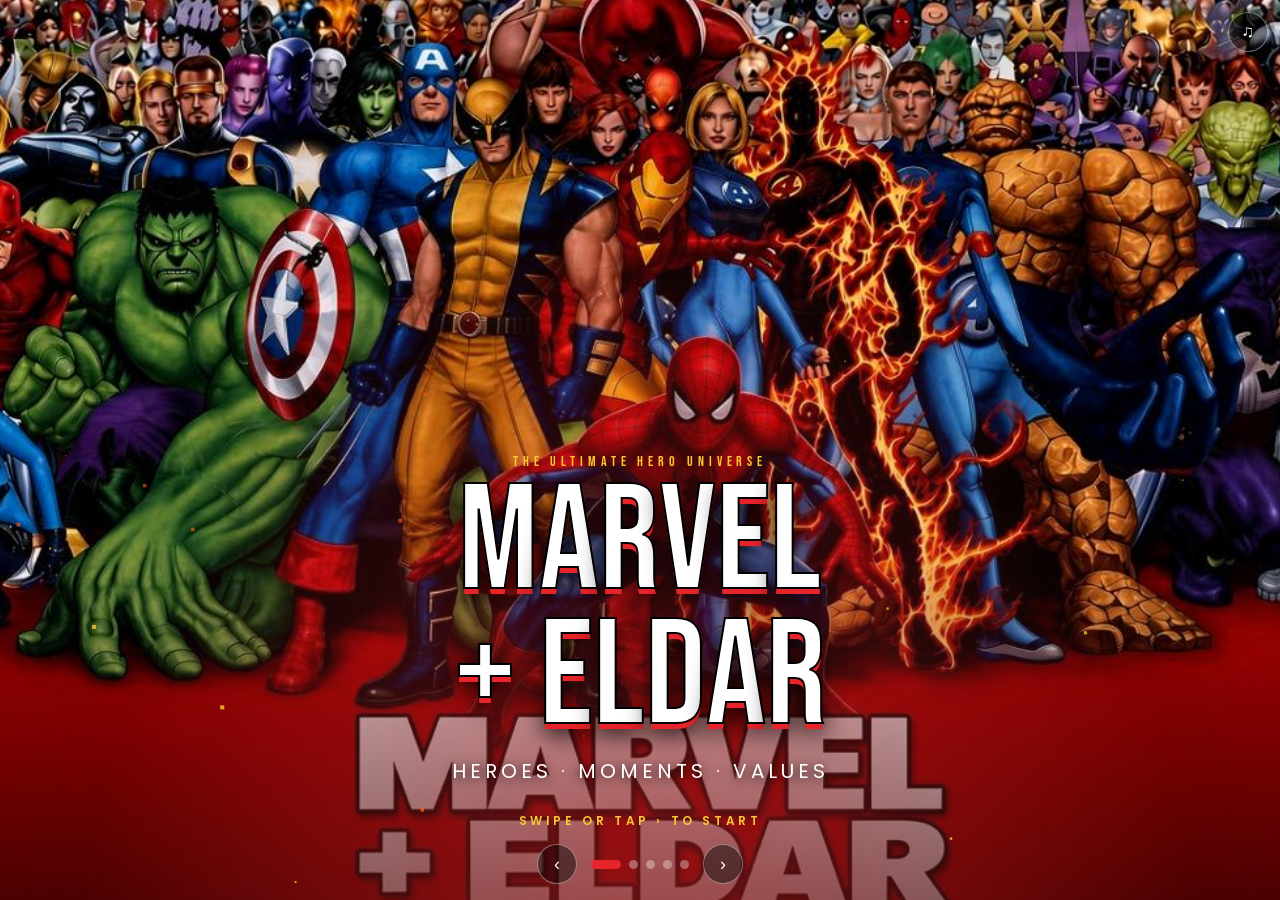
==== commit 8d174826: "Fix lag and rendering glitches on phones, remove shield from first slide - Drop backdrop-filter blur" ====
--- a/MARVEL_ELDAR.html
+++ b/MARVEL_ELDAR.html
@@ -2,60 +2,67 @@
 <html lang="en"><head><meta charset="utf-8">
 <meta name="viewport" content="width=device-width, initial-scale=1, viewport-fit=cover">
 <title>MARVEL + ELDAR</title>
-<link href="https://fonts.googleapis.com/css2?family=Bebas+Neue&family=Poppins:wght@400;600&display=swap" rel="stylesheet">
 <style>
+@font-face{font-family:'Bebas Neue';font-weight:400;font-display:block;src:url([data-uri]) format('woff2')}
+@font-face{font-family:Poppins;font-weight:400;font-display:swap;src:url([data-uri]) format('woff2')}
+@font-face{font-family:Poppins;font-weight:600;font-display:swap;src:url([data-uri]) format('woff2')}
 :root{--red:#e62429;--gold:#ffc533;--bg:#0a0508}
 *{box-sizing:border-box;margin:0}
-html,body{height:100%;overflow:hidden;background:var(--bg);color:#fff;font-family:Poppins,system-ui,sans-serif;-webkit-tap-highlight-color:transparent;user-select:none;-webkit-user-select:none}
-.bg{position:fixed;inset:0;z-index:0;background:url([data-uri]) center/cover;transition:filter .8s,transform 1.2s,opacity .5s;transform:scale(1.05);animation:kb 14s ease-in-out infinite alternate}
-@keyframes kb{from{background-position:45% 50%}to{background-position:55% 45%}}
-.bg.dim{filter:blur(6px) brightness(.32) saturate(1.3);transform:scale(1.15)}
+html,body{position:fixed;inset:0;width:100%;height:100%;overflow:hidden;overscroll-behavior:none;touch-action:manipulation;background:var(--bg);color:#fff;font-family:Poppins,system-ui,sans-serif;-webkit-tap-highlight-color:transparent;user-select:none;-webkit-user-select:none}
+.bg{position:fixed;inset:0;z-index:0;background:url([data-uri]